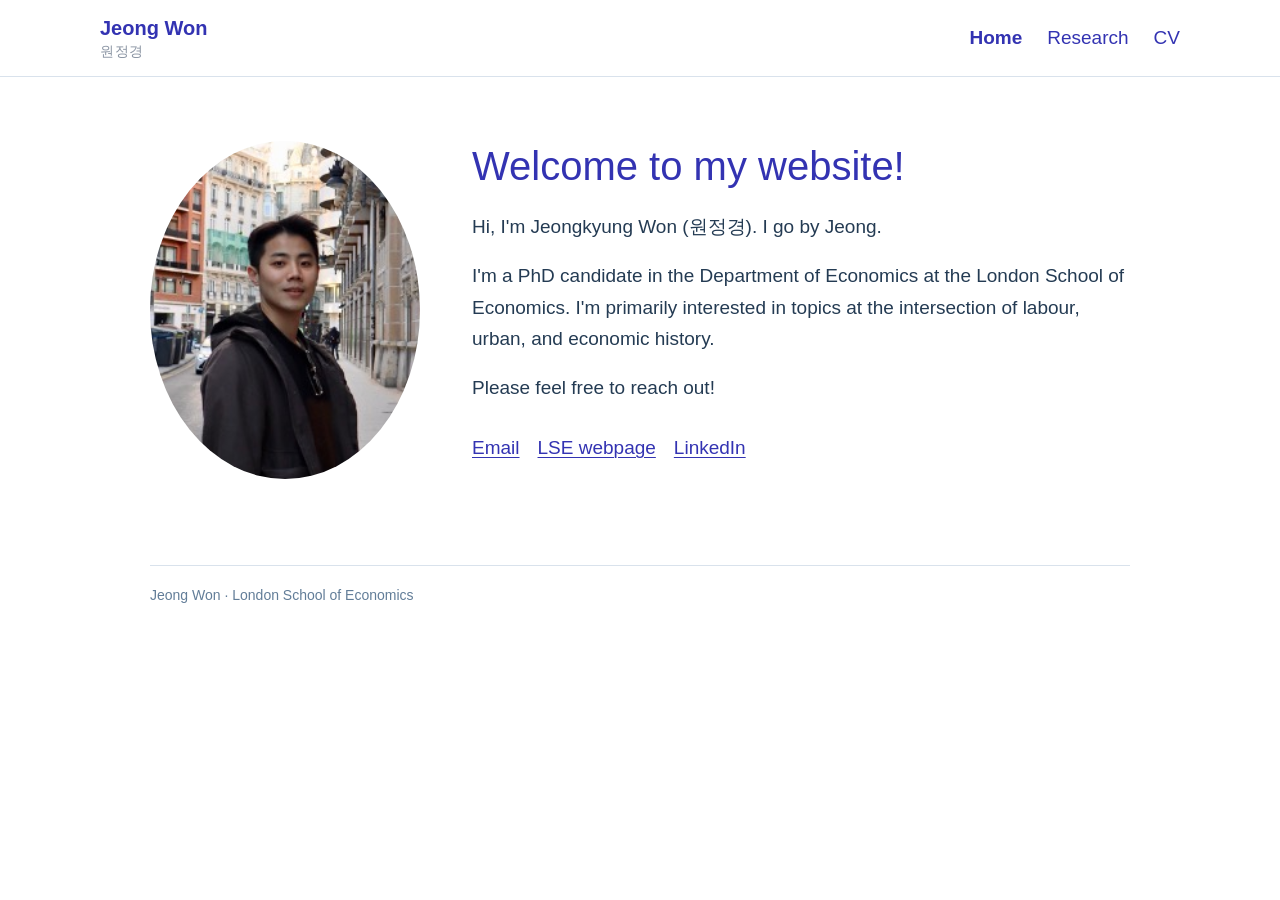
==== index.html @ 51130ad1 "Remove year from homepage bio Co-authored-by: Copilot <223556219+Copilot@users.noreply.github.com>" ====
<!doctype html>
<html lang="en">
<head>
  <meta charset="utf-8">
  <meta name="viewport" content="width=device-width, initial-scale=1">
  <meta name="description" content="Jeong Won is a PhD candidate in the Department of Economics at the London School of Economics, interested in labour, urban, and economic history.">
  <title>Jeong Won | Home</title>
  <link rel="stylesheet" href="style.css?v=3">
</head>
<body>
  <header class="site-header">
    <nav class="site-nav" aria-label="Main navigation">
      <a class="site-name" href="index.html">
        <span>Jeong Won</span>
        <span class="site-name-korean" lang="ko">원정경</span>
      </a>
      <div class="nav-links">
        <a href="index.html" aria-current="page">Home</a>
        <a href="research.html">Research</a>
        <a href="cv.html">CV</a>
      </div>
    </nav>
  </header>

  <main class="home-layout">
    <img class="profile-photo" src="assets/profile.jpg" alt="Portrait of Jeong Won">
    <section class="home-intro" aria-labelledby="page-title">
      <h1 id="page-title">Welcome to my website!</h1>
      <p>Hi, I'm Jeongkyung Won (원정경). I go by Jeong.</p>
      <p>I'm a PhD candidate in the Department of Economics at the London School of Economics. I'm primarily interested in topics at the intersection of labour, urban, and economic history.</p>
      <p>Please feel free to reach out!</p>
      <p class="contact-links">
        <a href="mailto:j.won1@lse.ac.uk">Email</a>
        <a href="https://www.lse.ac.uk/people/jeongkyung-won" target="_blank" rel="noopener noreferrer">LSE webpage</a>
        <a href="https://www.linkedin.com/in/jeong-won-b62b85287/?isSelfProfile=true" target="_blank" rel="noopener noreferrer">LinkedIn</a>
      </p>
    </section>
  </main>

  <footer class="site-footer">Jeong Won · London School of Economics</footer>
</body>
</html>
---- style.css ----
:root {
  color-scheme: light;
  --navy: #3333b2;
  --text: #243b53;
  --muted: #627d98;
  --rule: #d9e2ec;
  --paper: #ffffff;
  --canvas: #f8fafc;
}

* {
  box-sizing: border-box;
}

body {
  margin: 0;
  background: var(--paper);
  color: var(--text);
  font-family: Arial, Helvetica, sans-serif;
  font-size: 19px;
  line-height: 1.65;
}

a {
  color: var(--navy);
  text-decoration-thickness: 1px;
  text-underline-offset: 3px;
}

a:hover {
  color: #486581;
}

.site-header {
  border-bottom: 1px solid var(--rule);
}

.site-nav {
  width: min(100% - 48px, 1080px);
  min-height: 76px;
  margin: 0 auto;
  display: flex;
  align-items: center;
  justify-content: space-between;
  gap: 24px;
}

.site-name,
.nav-links a {
  color: var(--navy);
  text-decoration: none;
}

.site-name {
  display: flex;
  flex-direction: column;
  align-items: flex-start;
  font-size: 20px;
  font-weight: 700;
  line-height: 1.15;
}

.site-name-korean {
  margin-top: 3px;
  color: #8a94a3;
  font-size: 14px;
  font-weight: 400;
  letter-spacing: 0.04em;
}

.nav-links {
  display: flex;
  gap: 25px;
}

.nav-links a[aria-current="page"] {
  font-weight: 700;
}

.home-layout,
.page-content {
  width: min(100% - 48px, 980px);
  margin: 64px auto 84px;
}

.home-layout {
  display: grid;
  grid-template-columns: 270px minmax(0, 1fr);
  align-items: start;
  gap: 52px;
}

.profile-photo {
  display: block;
  width: 100%;
  aspect-ratio: 4 / 5;
  object-fit: cover;
  border-radius: 50%;
}

h1,
h2 {
  color: var(--navy);
  line-height: 1.25;
}

h1 {
  margin: 0 0 20px;
  font-size: clamp(32px, 4vw, 40px);
  font-weight: 600;
}

.section-note {
  margin: -12px 0 24px;
  color: var(--muted);
  font-size: 16px;
}

h2 {
  margin: 0 0 12px;
  font-size: 26px;
  font-weight: 600;
}

.home-intro h1,
.project h2 {
  font-weight: 400;
}

.project h2 {
  font-size: 22px;
}

.home-intro p {
  margin: 0 0 18px;
}

.contact-links {
  display: flex;
  flex-wrap: wrap;
  gap: 18px;
  margin-top: 28px !important;
}

.project {
  padding: 0 0 34px;
  margin: 0 0 34px;
  border-bottom: 1px solid var(--rule);
}

.project:last-child {
  border-bottom: 0;
}

.project p {
  margin: 0 0 22px;
}

.project .coauthors {
  margin: -4px 0 12px;
  color: var(--muted);
  font-size: 15px;
  font-style: italic;
}

.figure-grid {
  display: grid;
  grid-template-columns: repeat(2, minmax(0, 1fr));
  align-items: start;
  gap: 20px;
}

figure {
  margin: 0;
}

figure img {
  display: block;
  width: 100%;
  background: var(--canvas);
  border: 1px solid var(--rule);
  border-radius: 3px;
}

figure img {
  height: 260px;
  object-fit: contain;
}

.parent-composition {
  object-fit: cover;
  object-position: center;
}

figcaption {
  padding-top: 8px;
  color: var(--muted);
  font-size: 14px;
  line-height: 1.45;
}

.page-heading {
  display: flex;
  align-items: baseline;
  justify-content: space-between;
  gap: 20px;
  margin-bottom: 22px;
}

.page-heading h1 {
  margin-bottom: 0;
}

.download-link {
  flex-shrink: 0;
}

.cv-contact {
  margin: -8px 0 30px;
}

.cv-section {
  padding: 18px 0 8px;
  border-top: 1px solid var(--rule);
}

.cv-section h2 {
  margin-bottom: 14px;
  font-size: 20px;
  text-transform: uppercase;
}

.cv-section p {
  margin: 4px 0;
}

.cv-entry {
  margin: 0 0 18px;
}

.cv-entry > strong {
  color: var(--navy);
}

.cv-entry p {
  display: flex;
  justify-content: space-between;
  gap: 20px;
}

.cv-entry p > span:last-child {
  flex-shrink: 0;
  color: var(--muted);
  font-style: italic;
}

.site-footer {
  width: min(100% - 48px, 980px);
  margin: 0 auto;
  padding: 18px 0 28px;
  border-top: 1px solid var(--rule);
  color: var(--muted);
  font-size: 14px;
}

@media (max-width: 640px) {
  .site-nav {
    width: min(100% - 32px, 1080px);
    min-height: 68px;
    gap: 12px;
  }

  .site-name {
    font-size: 17px;
  }

  .site-name-korean {
    font-size: 12px;
  }

  .nav-links {
    gap: 14px;
  }

  .home-layout,
  .page-content,
  .site-footer {
    width: min(100% - 32px, 980px);
  }

  .home-layout {
    grid-template-columns: 1fr;
    gap: 25px;
    margin-top: 34px;
  }

  .profile-photo {
    width: min(210px, 65%);
  }

  .figure-grid {
    grid-template-columns: 1fr;
  }

  .page-heading {
    align-items: flex-start;
    flex-direction: column;
    gap: 4px;
  }

  .cv-entry p {
    display: block;
  }

  .cv-entry p > span:last-child {
    display: block;
  }
}
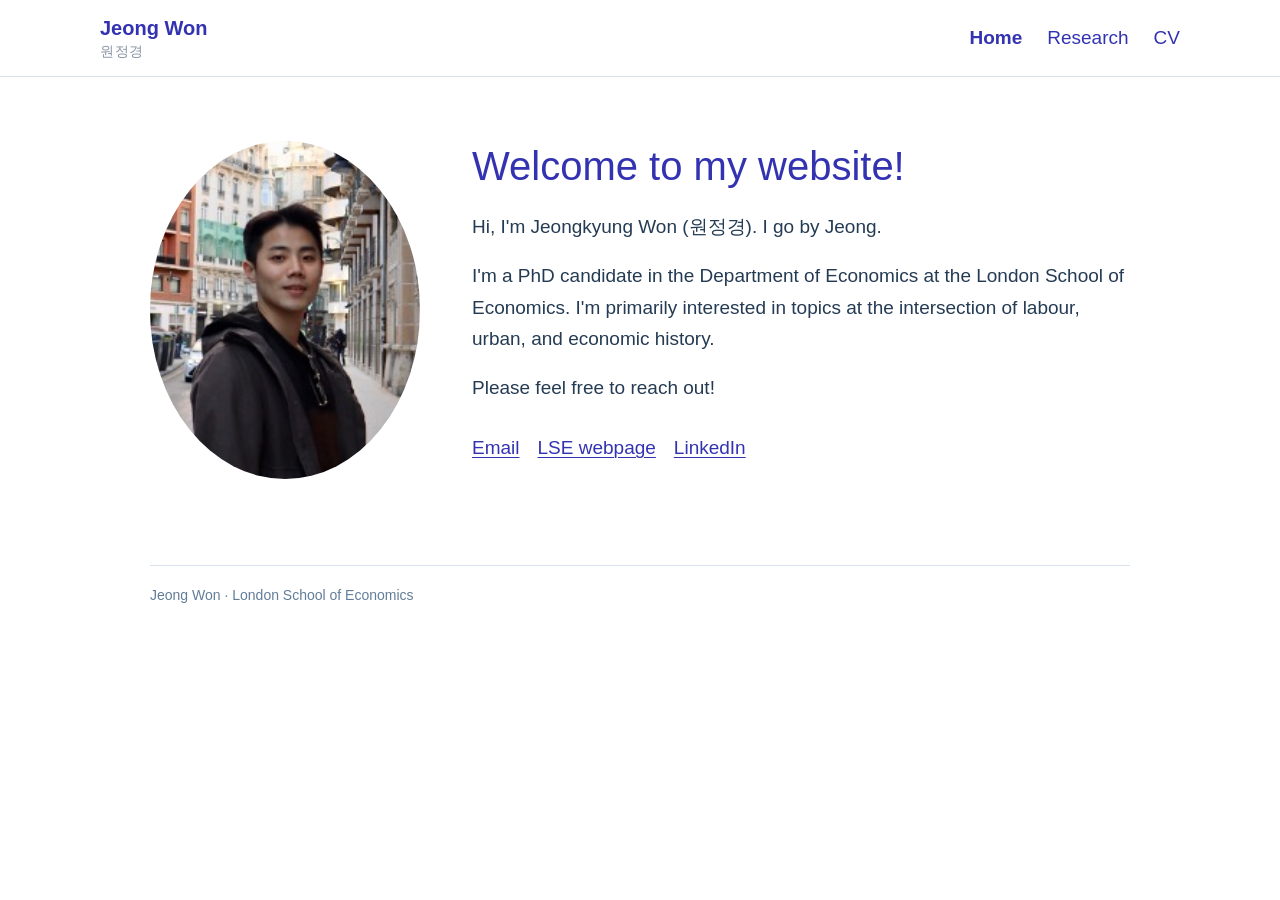
==== commit 5304e164: "Zoom in on profile photo Co-authored-by: Copilot <223556219+Copilot@users.noreply.github.com>" ====
--- a/index.html
+++ b/index.html
@@ -5,7 +5,7 @@
   <meta name="viewport" content="width=device-width, initial-scale=1">
   <meta name="description" content="Jeong Won is a PhD candidate in the Department of Economics at the London School of Economics, interested in labour, urban, and economic history.">
   <title>Jeong Won | Home</title>
-  <link rel="stylesheet" href="style.css?v=3">
+  <link rel="stylesheet" href="style.css?v=6">
 </head>
 <body>
   <header class="site-header">
@@ -23,7 +23,9 @@
   </header>
 
   <main class="home-layout">
-    <img class="profile-photo" src="assets/profile.jpg" alt="Portrait of Jeong Won">
+    <div class="profile-photo-frame">
+      <img class="profile-photo" src="assets/profile.jpg" alt="Portrait of Jeong Won">
+    </div>
     <section class="home-intro" aria-labelledby="page-title">
       <h1 id="page-title">Welcome to my website!</h1>
       <p>Hi, I'm Jeongkyung Won (원정경). I go by Jeong.</p>
--- a/style.css
+++ b/style.css
@@ -90,12 +90,20 @@
   gap: 52px;
 }
 
-.profile-photo {
+.profile-photo-frame {
   display: block;
   width: 100%;
   aspect-ratio: 4 / 5;
+  border-radius: 50%;
+  overflow: hidden;
+}
+
+.profile-photo {
+  display: block;
+  width: 100%;
+  height: 100%;
   object-fit: cover;
-  border-radius: 50%;
+  transform: scale(1.12);
 }
 
 h1,
@@ -110,6 +118,10 @@
   font-weight: 600;
 }
 
+.section-heading {
+  font-size: 26px;
+}
+
 .section-note {
   margin: -12px 0 24px;
   color: var(--muted);
@@ -131,6 +143,47 @@
   font-size: 22px;
 }
 
+.project-details summary {
+  list-style: none;
+  color: var(--navy);
+  cursor: pointer;
+  line-height: 1.25;
+}
+
+.project-details summary::-webkit-details-marker {
+  display: none;
+}
+
+.project-details .project-title {
+  display: block;
+  font-size: 22px;
+}
+
+.project-details .coauthors {
+  display: block;
+  margin: 18px 0 0;
+  color: var(--muted);
+  font-size: 15px;
+  font-style: italic;
+}
+
+.project-details summary::after {
+  display: block;
+  margin-top: 8px;
+  color: var(--muted);
+  content: "▾";
+  font-size: 18px;
+}
+
+.project-details[open] summary::after {
+  content: "▴";
+}
+
+.project-details summary:hover {
+  text-decoration: underline;
+  text-underline-offset: 3px;
+}
+
 .home-intro p {
   margin: 0 0 18px;
 }
@@ -149,6 +202,12 @@
 }
 
 .project:last-child {
+  border-bottom: 0;
+}
+
+.project-compact {
+  padding: 0;
+  margin-bottom: 18px;
   border-bottom: 0;
 }
 
@@ -188,7 +247,8 @@
 }
 
 .parent-composition {
-  object-fit: cover;
+  height: auto;
+  object-fit: contain;
   object-position: center;
 }
 
@@ -294,7 +354,7 @@
     margin-top: 34px;
   }
 
-  .profile-photo {
+  .profile-photo-frame {
     width: min(210px, 65%);
   }
 
